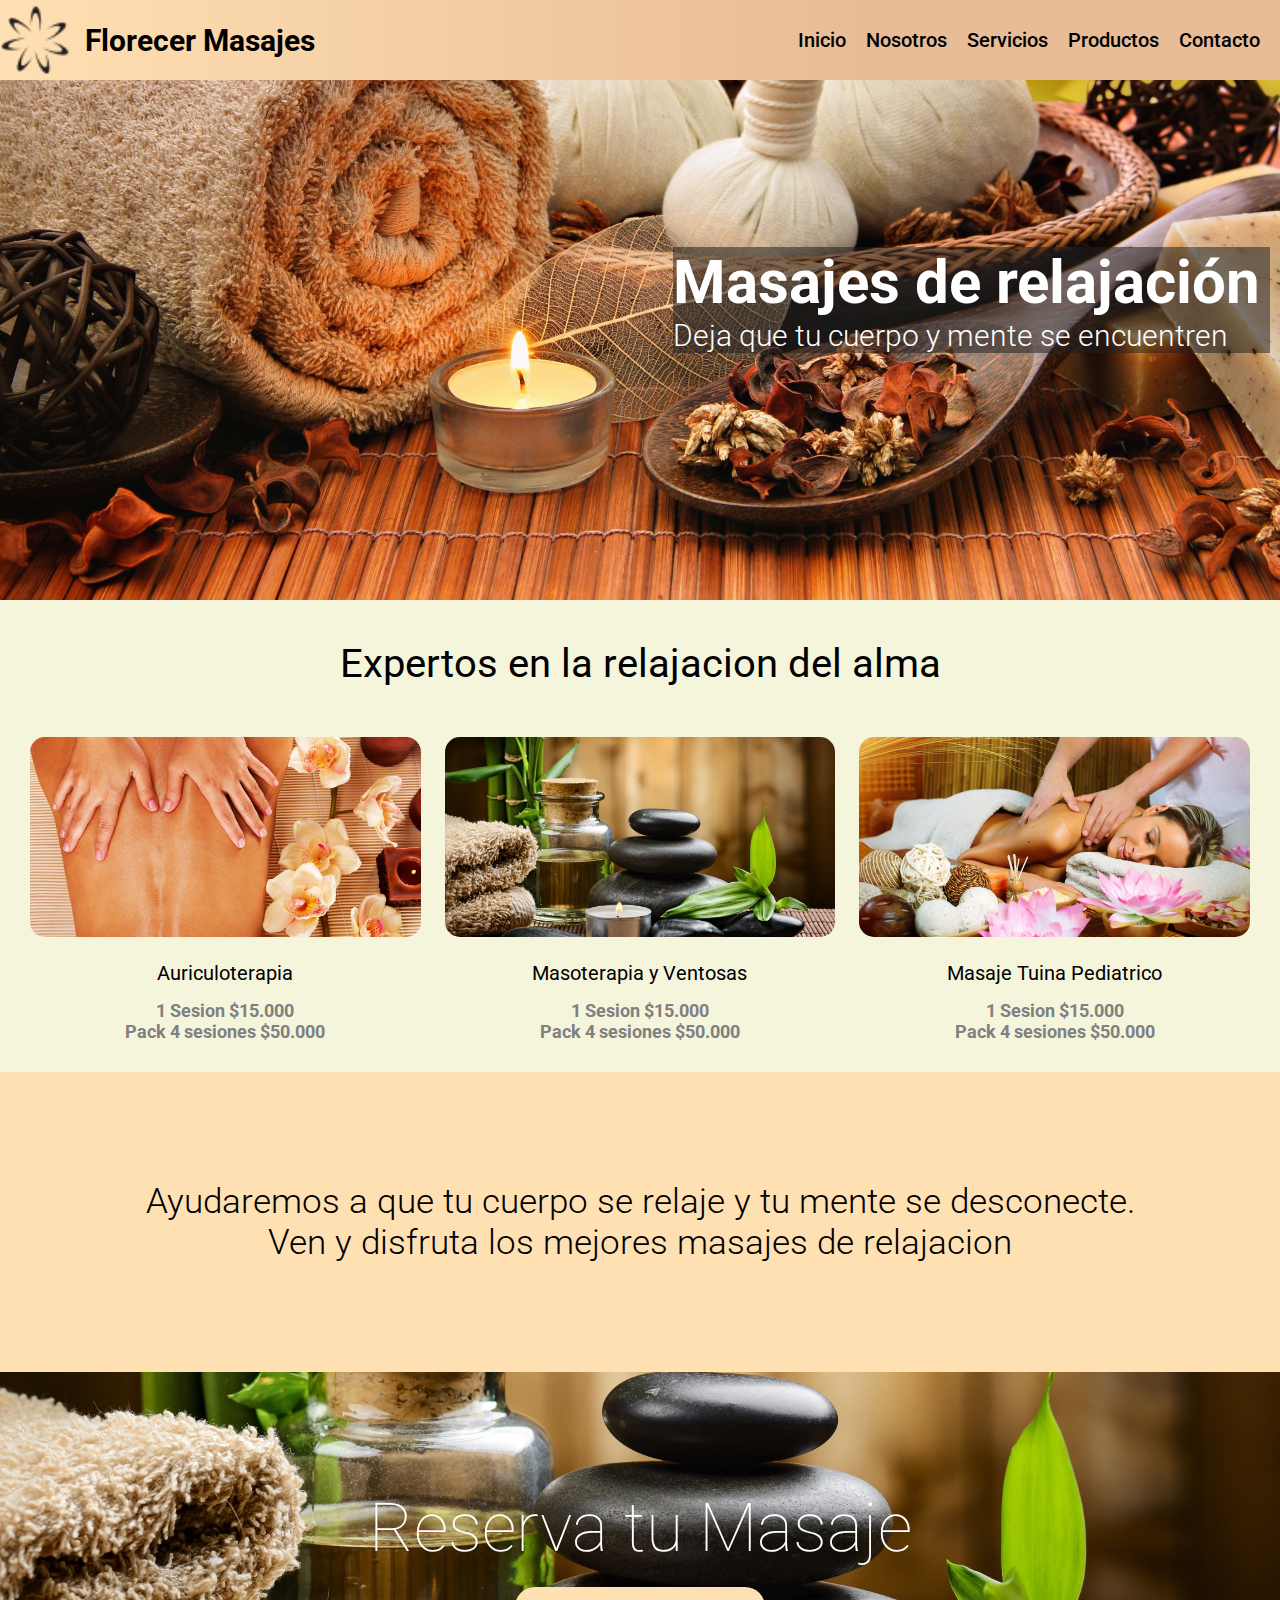
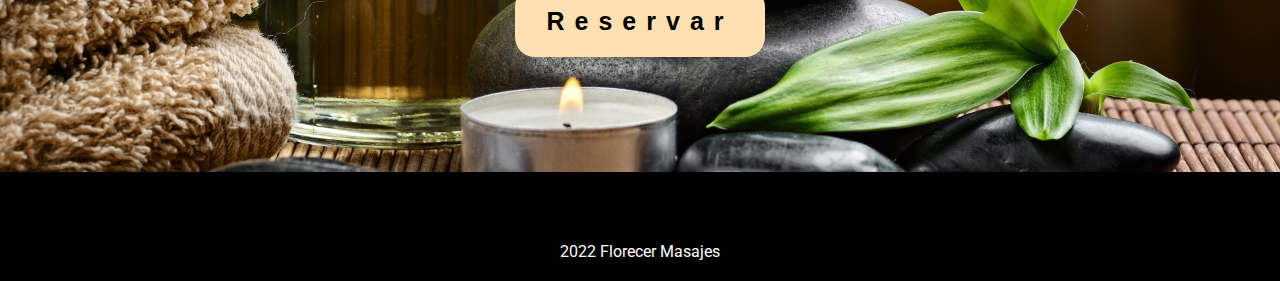
==== index.html @ dd9ccfd7 "clonando repositorio" ====
<!DOCTYPE html>
<html lang="en">

<head>
  <meta charset="UTF-8" />
  <meta http-equiv="X-UA-Compatible" content="IE=edge" />
  <meta name="viewport" content="width=device-width, initial-scale=1.0" />

  <!-- Estilos -->

  <link rel="stylesheet" href="./CSS/estilos.css" />

  <!-- fuente de iconos-->
  <link rel="stylesheet" href="https://cdnjs.cloudflare.com/ajax/libs/font-awesome/6.1.1/css/all.min.css"
    integrity="sha512-KfkfwYDsLkIlwQp6LFnl8zNdLGxu9YAA1QvwINks4PhcElQSvqcyVLLD9aMhXd13uQjoXtEKNosOWaZqXgel0g=="
    crossorigin="anonymous" referrerpolicy="no-referrer">

  <title>FLorecer Masajes</title>
</head>

<body>
  <!-- inicio header-->
  <header>
    <a href="" class="logo">
      <img class="img_nav" src="Multimedia/Logo_pagina.png" alt="Logo Pagina">
      <p class="texto_logo">Florecer Masajes</p>
    </a>
    <!-- Menu de navegacion-->
    <nav>

      <ul class="menu_items">
        <li><a href="index.html">Inicio</a></li>
        <li><a href="./Paginas/nosotros.html">Nosotros</a></li>
        <li><a href="./Paginas/servicios.html">Servicios</a></li>
        <li><a href="./Paginas/productos.html">Productos</a></li>
        <li><a href="./Paginas/contacto.html">Contacto</a></li>
      </ul>
    </nav>
    <!-- Fin menu de navegacion-->
  </header>
  <!-- Fin Header-->
  <!-- inicio seccion 1-->
  <section class="seccion1">
    <div class="textos_seccion1">
      <h1>Masajes de relajación</h1>
      <p>Deja que tu cuerpo y mente se encuentren</p>
    </div>
  </section>
  <!-- Fin seccion 1-->

  <!-- Inicio seccion 2-->
  <section class="seccion2">
    <div class="text_central">
      <h2>Expertos en la relajacion del alma</h2>
    </div>

    <div class="servicios_content">
      <div class="caja_servicios">
        <img src="Multimedia/imagen_1.jpg" alt="Servicio 1">
        <p>Auriculoterapia</p>
        <h5>1 Sesion $15.000</h5>
        <h5>Pack 4 sesiones $50.000</h5>
      </div>

      <div class="caja_servicios">
        <img src="Multimedia/imagen_2.jpg" alt="Servicio 1">
        <p>Masoterapia y Ventosas</p>
        <h5>1 Sesion $15.000</h5>
        <h5>Pack 4 sesiones $50.000</h5>
      </div>

      <div class="caja_servicios">
        <img src="Multimedia/imagen_3.jpg" alt="Servicio 1">
        <p>Masaje Tuina Pediatrico</p>
        <h5>1 Sesion $15.000</h5>
        <h5>Pack 4 sesiones $50.000</h5>
      </div>
    </div>
  </section>
  <!-- Fin seccion 2-->

  <!-- Inicio seccion 3-->
  <section class="seccion3">
    <p class="seccion3_p1">Ayudaremos a que tu cuerpo se relaje y tu mente se desconecte.</p>
    <p class="seccion3_p2">Ven y disfruta los mejores masajes de relajacion</p>
  </section>
  <!-- fin seccion 3-->

  <!-- inicio seccion 4-->
  <section class="seccion4">
    <div class="text_seccion">
      <h2>Reserva tu Masaje</h2>
    </div>
    <a class="text_btn" href="Paginas/contacto.html">
      <button class="call_btn">Reservar</button>
    </a>
  </section>
  <!-- Fin seccion 4-->

  <!-- inicio pie de pagina Footer-->
  <footer>
    <div class="rrss">
      <a href="http://www.facebook.cl" target="blank"><i class="fa-brands fa-facebook"></i></a>
      <a href="http://www.Instagram.cl" target="blank"><i class="fa-brands fa-instagram"></i></a>
      <a href="http://www.Linkedin.cl" target="blank"><i class="fa-brands fa-whatsapp"></i></a>
    </div>
    <div class="texto_social">
      <p>2022 Florecer Masajes</p>
    </div>
  </footer>
  <!-- fin del pie de pagina Footer-->
</body>

</html>
---- CSS/estilos.css ----
@import url("https://fonts.googleapis.com/css2?family=Roboto&display=swap");
* {
  margin: 0;
  padding: 0;
  box-sizing: border-box;
  text-decoration: none;
}

body {
  background: rgb(255, 224, 178);
  font-family: "Roboto", sans-serif;
  width: auto;
}

header {
  display: flex;
  height: 80px;
  align-items: center;
  position: fixed;
  width: 100%;
  background: linear-gradient(90deg, rgb(255, 224, 178) 0%, rgb(232, 188, 151) 67%);
  justify-content: space-between;
  z-index: 1;
}

/*Estilos Menu de navegacion*/
nav {
  display: flex;
  align-items: center;
}

.logo {
  display: flex;
  align-items: center;
  justify-content: space-around;
  color: black;
}

.logo img {
  height: 70px;
  margin-right: 15px;
}

.menu_items {
  display: flex;
  list-style: none;
}

.menu_items a {
  font-size: 20px;
  font-weight: 500;
  color: black;
  padding-right: 20px;
}

.menu_items li:hover {
  transform: translate(-5px, -5px);
  transition: all 0.3s;
}

.texto_logo {
  font-size: 30px;
  font-weight: 700;
}

/*inicio estilos footer*/
footer {
  color: white;
  background-color: black;
  text-align: center;
  padding: 20px;
}

.rrss {
  margin-bottom: 15px;
}

.rrss a {
  padding: 0 25px;
  color: white;
  font-size: 30px;
}

.rrss i:hover {
  transition: 1s;
  transform: rotate(360deg);
}

/* fin estilos footer*/
/* estilos seccion 1*/
.seccion1 {
  display: flex;
  justify-content: center;
  flex-direction: column;
  align-items: end;
  width: 100%;
  height: 600px;
  background-image: url(../Multimedia/FondoSeccion_1.jpg);
  background-repeat: no-repeat;
  background-size: cover;
  background-position: 50% 100%;
  font-size: 30px;
  font-weight: 300;
  color: white;
}

.seccion1 h1 {
  margin-right: 10px;
  background-color: rgba(34, 34, 34, 0.541);
  padding-right: 10px;
}

.seccion1 p {
  margin-right: 10px;
  background-color: rgba(34, 34, 34, 0.541);
  padding-right: 10px;
}

/*inicio estilos seccion2*/
.seccion2 {
  background-color: beige;
}

.text_central {
  text-align: center;
  padding-top: 40px;
}

.text_central h2 {
  font-size: 40px;
  font-weight: 400;
}

.servicios_content {
  display: grid;
  grid-template-columns: repeat(auto-fit, minmax(370px, auto));
  grid-gap: 24px;
  align-items: center;
  margin-top: 20px;
  cursor: pointer;
  padding: 30px;
  justify-content: center;
}

.caja_servicios {
  text-align: center;
}

.caja_servicios img {
  max-width: 100%;
  width: 400px;
  height: 200px;
  border-radius: 15px;
  margin-bottom: 20px;
  object-fit: cover;
  transition: all 0.3s;
}

.caja_servicios img:hover {
  transform: scale(1.1);
}

.caja_servicios p {
  font-size: 20px;
  margin-bottom: 15px;
}

.caja_servicios h5 {
  font-size: 18px;
  font-weight: 700;
  color: grey;
}

/*fin estilos seccion2*/
/*--inicio estilos seccion3--*/
.seccion3 {
  display: flex;
  flex-direction: column;
  align-items: center;
  justify-content: center;
  text-align: center;
  font-size: 35px;
  font-weight: 300;
  height: 300px;
  background-color: #ffe0b2;
}

/*--Fin estilos seccion3--*/
/*--inicio estilos seccion4--*/
.seccion4 {
  height: 400px;
  display: flex;
  flex-direction: column;
  justify-content: center;
  background-image: url(../Multimedia/imagen_4.jpg);
  background-repeat: no-repeat;
  background-size: cover;
  background-position: 50% 100%;
  font-size: 45px;
  color: white;
  align-items: center;
  text-align: center;
}

.seccion4 h2 {
  font-weight: lighter;
}

.call_btn {
  height: 70px;
  width: 250px;
  background-color: #ffe0b2;
  border-style: none;
  border-radius: 20px;
  font-size: 25px;
  font-weight: 700;
  letter-spacing: 10px;
  margin-top: 20px;
  transition: all 0.3s;
}

.call_btn:hover {
  transform: scale(1.1);
}

button {
  color: black;
  cursor: pointer;
}

/* fin estilos seccion4*/
/* Inicio estilos pagina nosotros */
.nosotros {
  background-color: #ffe0b2;
  display: grid;
  align-items: center;
  grid-template-columns: repeat(2, 1fr);
  padding-top: 110px;
}

.img_nosotros {
  margin: 0 auto;
}

.img_nosotros img {
  border-radius: 25%;
  max-width: 500px;
  width: 100%;
  height: auto;
}

.texto_nosotros {
  padding: 45px 0;
  text-align: justify;
  line-height: 25px;
  margin: 0 50px;
}

.texto_nosotros h2 {
  font-size: 16px;
  font-weight: 400;
  padding-top: 10px;
}

.texto_nosotros li {
  margin-left: 30px;
}

/* Inicio estilos pagina servicios */
.servicios {
  width: 80%;
  margin: 0 auto;
  padding: 120px 0 20px;
}

.cabecera {
  text-align: center;
  padding: 20px;
  font-weight: 400;
  margin-bottom: 20px;
  line-height: 30px;
}

.cabecera p {
  font-size: 20px;
}

span {
  font-weight: bolder;
}

.producto {
  width: 80%;
  margin: 0 auto;
  display: flex;
  align-items: center;
}

.producto_img img {
  width: 200px;
  height: 200px;
  border-radius: 15%;
  padding: 15px;
  object-fit: cover;
}

.textos_productos {
  text-align: justify;
  padding: 20px;
  font-weight: 300;
}

/* Inicio estilos pagina productos */
.productos {
  padding: 120px 0;
  margin: 0 auto;
}

.parrafo_producto {
  text-align: center;
}

.cabecera_productos {
  display: grid;
  grid-template-columns: repeat(auto-fit, minmax(400px, auto));
  text-align: center;
  padding-top: 20px;
}

.cabecera_productos p {
  font-weight: 300;
  text-align: center;
}

.cabecera_productos img {
  max-width: 500px;
  width: 350px;
  height: 350px;
  border-radius: 15%;
  padding: 15px;
  object-fit: cover;
  cursor: pointer;
}

.cabecera_productos img:hover {
  transition: all 0.5s;
  transform: scale(1.1);
}

/* Inicio estilos pagina Contacto */
.contacto {
  display: flex;
  justify-content: center;
  align-items: center;
  padding-top: 120px;
  padding-bottom: 40px;
  text-align: center;
}

.mapa_contacto {
  padding-right: 30px;
}

.mapa_contacto iframe {
  border-radius: 30px;
}

.texto_contacto h1 {
  padding-bottom: 15px;
}

/* Medias query*/
@media screen and (max-width: 900px) {
  header {
    flex-direction: column;
    height: auto;
    justify-content: center;
  }
  .menu_items li {
    padding: 5px;
  }
  .seccion3 p {
    font-size: 30px;
  }
  .seccion4 {
    font-size: 35px;
  }
  .nosotros {
    grid-template-columns: repeat(1, 1fr);
  }
  .img_nosotros {
    margin: 0 auto;
  }
}
@media screen and (max-width: 560px) {
  .menu_items {
    flex-direction: column;
    padding: 15px;
  }
  header {
    padding-top: 10px;
    align-items: flex-start;
  }
  .menu_items li {
    padding: 5px;
  }
  .textos_seccion1 {
    margin-top: 100px;
    font-size: 25px;
  }
  .textoInicial {
    font-size: 20px;
  }
  .call_btn {
    height: 90px;
    width: 250px;
    font-size: 20px;
    font-weight: 700;
    letter-spacing: 15px;
  }
  .img_nosotros {
    width: 300px;
  }
  .servicios {
    padding-top: 300px;
  }
  .producto {
    flex-direction: column;
    width: auto;
  }
  .textos_productos p {
    width: auto;
  }
  .productos {
    padding-top: 300px;
  }
  .contacto {
    flex-direction: column;
    padding-top: 300px;
  }
  .mapa_contacto iframe {
    width: 100%;
    justify-content: center;
  }
}

/*# sourceMappingURL=estilos.css.map */
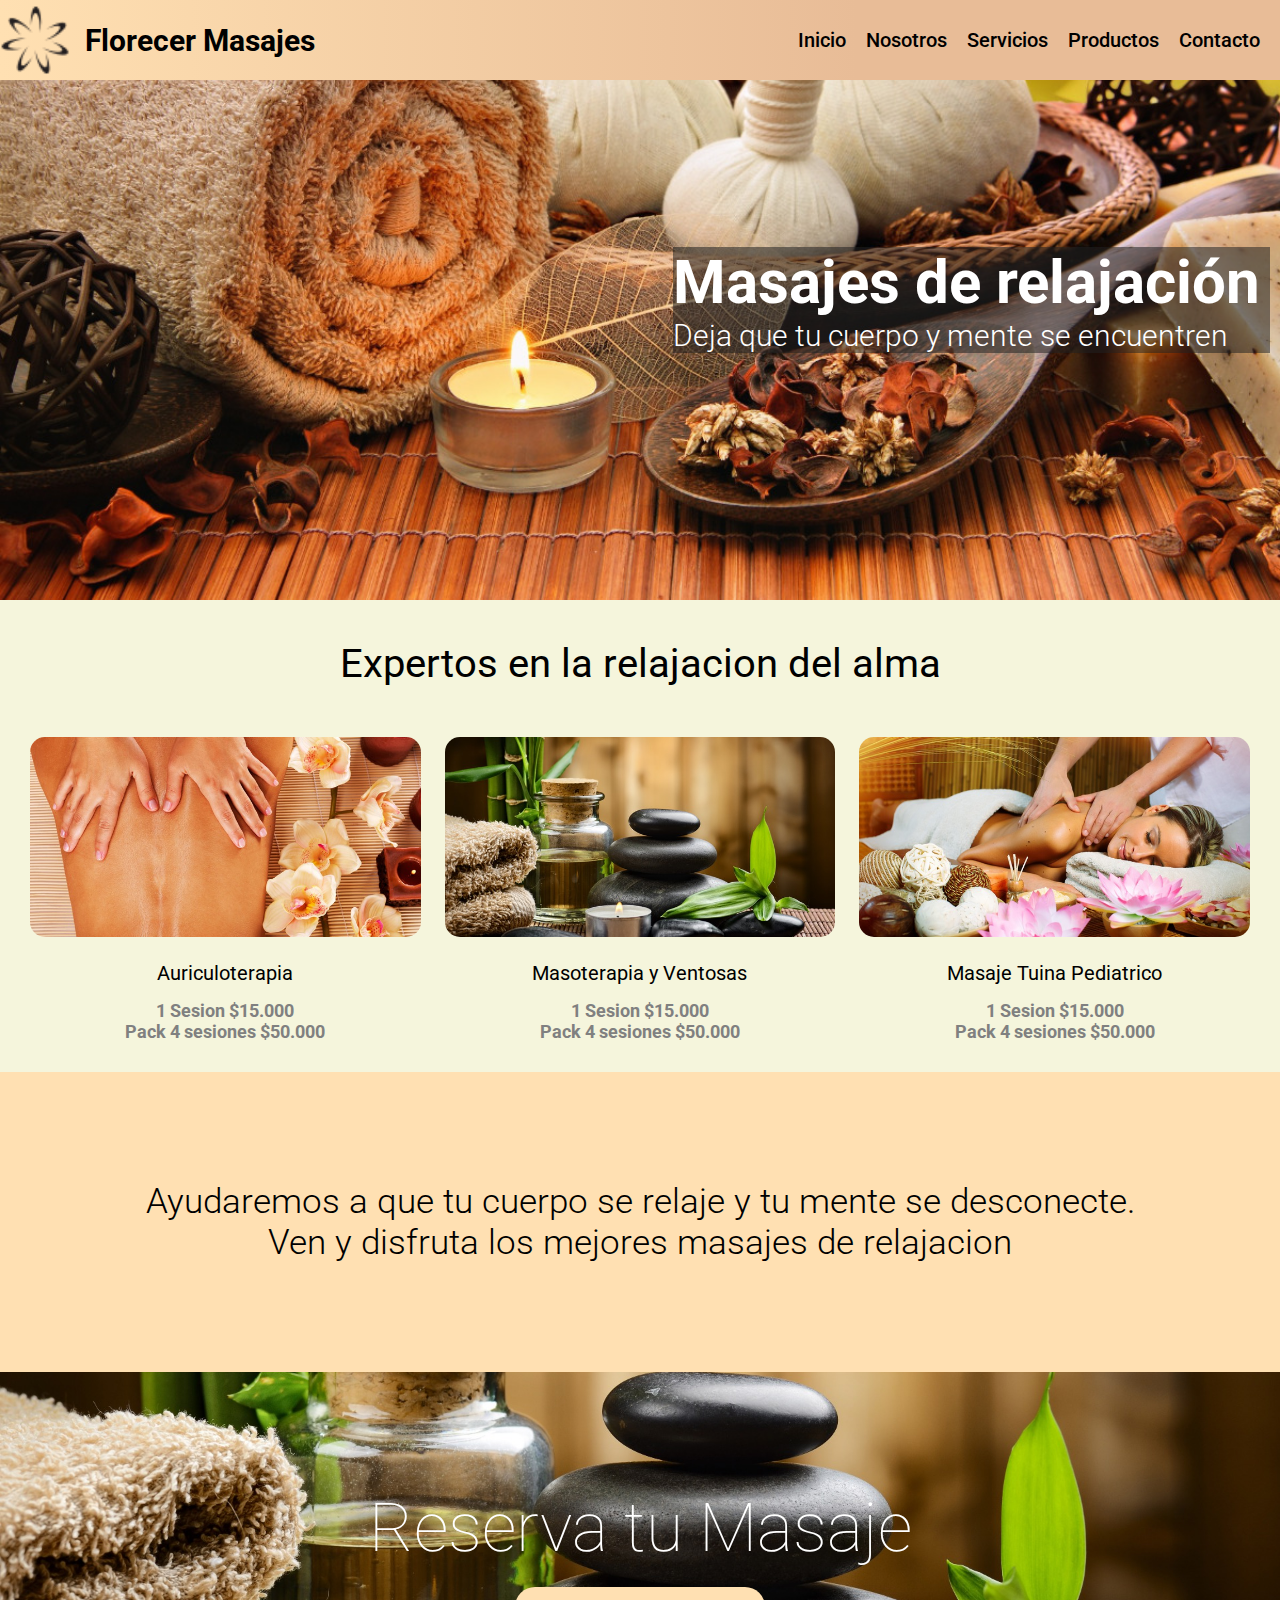
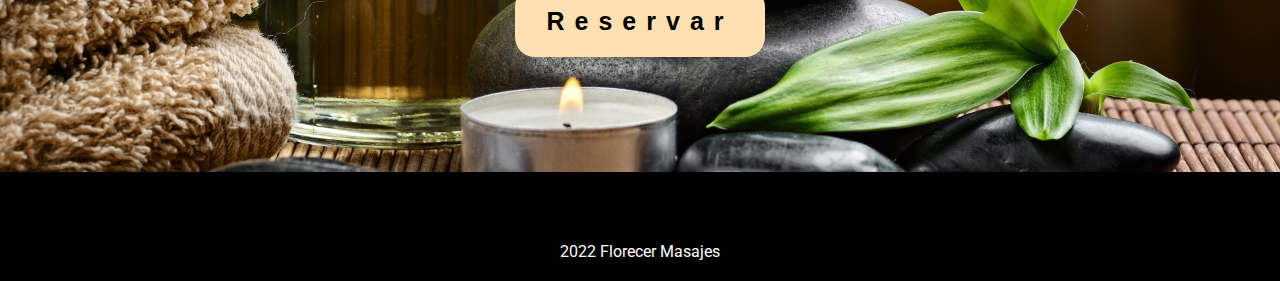
==== commit 1c94a7cb: "SEO" ====
--- a/index.html
+++ b/index.html
@@ -5,29 +5,36 @@
   <meta charset="UTF-8" />
   <meta http-equiv="X-UA-Compatible" content="IE=edge" />
   <meta name="viewport" content="width=device-width, initial-scale=1.0" />
+  <meta name="description" content="Especialistas en masajes de relajacion para que tu cuerpo y mente se encuentren, a traves de tecnicas de Auriculoterapia, masaje tuina, masoterapia y ventosas"/>
+  <meta name="keywords" content="masajes, auriculoterapia, masaje tuina, ventosas, masoterapia, relajacion">
+  <meta name="author" content="Hernan Paulsen" />
+  <meta name="copyright" content="Hernan Paulsen" />
+  <meta porperty="og:title" content="FLorecer Masajes / Masajes de relajacion"/>
+  <meta porperty="og:description" content="Especialistas en masajes de relajacion para que tu cuerpo y mente se encuentren, a traves de tecnicas de Auriculoterapia, masaje tuina, masoterapia y ventosas">
+  <meta property="og:url" content="https://florecer_masajes.cl"/>
+  <meta property="og:site_name" content="Florecer Masajes">
+  
 
-  <!-- Estilos -->
-
+  <!-- ESTILOS -->
   <link rel="stylesheet" href="./CSS/estilos.css" />
 
-  <!-- fuente de iconos-->
+  <!-- ICONOS -->
   <link rel="stylesheet" href="https://cdnjs.cloudflare.com/ajax/libs/font-awesome/6.1.1/css/all.min.css"
     integrity="sha512-KfkfwYDsLkIlwQp6LFnl8zNdLGxu9YAA1QvwINks4PhcElQSvqcyVLLD9aMhXd13uQjoXtEKNosOWaZqXgel0g=="
     crossorigin="anonymous" referrerpolicy="no-referrer">
 
-  <title>FLorecer Masajes</title>
+  <title>FLorecer Masajes / Masajes de relajacion</title>
 </head>
 
 <body>
-  <!-- inicio header-->
+  <!-- HEADER -->
   <header>
     <a href="" class="logo">
       <img class="img_nav" src="Multimedia/Logo_pagina.png" alt="Logo Pagina">
       <p class="texto_logo">Florecer Masajes</p>
     </a>
-    <!-- Menu de navegacion-->
+    <!-- NAVBAR-->
     <nav>
-
       <ul class="menu_items">
         <li><a href="index.html">Inicio</a></li>
         <li><a href="./Paginas/nosotros.html">Nosotros</a></li>
@@ -36,19 +43,18 @@
         <li><a href="./Paginas/contacto.html">Contacto</a></li>
       </ul>
     </nav>
-    <!-- Fin menu de navegacion-->
+
   </header>
-  <!-- Fin Header-->
-  <!-- inicio seccion 1-->
+
+  <!-- SECCION1 -->
   <section class="seccion1">
     <div class="textos_seccion1">
       <h1>Masajes de relajación</h1>
       <p>Deja que tu cuerpo y mente se encuentren</p>
     </div>
   </section>
-  <!-- Fin seccion 1-->
 
-  <!-- Inicio seccion 2-->
+  <!-- SECCION2 -->
   <section class="seccion2">
     <div class="text_central">
       <h2>Expertos en la relajacion del alma</h2>
@@ -56,37 +62,35 @@
 
     <div class="servicios_content">
       <div class="caja_servicios">
-        <img src="Multimedia/imagen_1.jpg" alt="Servicio 1">
+        <img src="Multimedia/imagen_1.jpg" alt="auriculoterapia">
         <p>Auriculoterapia</p>
         <h5>1 Sesion $15.000</h5>
         <h5>Pack 4 sesiones $50.000</h5>
       </div>
 
       <div class="caja_servicios">
-        <img src="Multimedia/imagen_2.jpg" alt="Servicio 1">
+        <img src="Multimedia/imagen_2.jpg" alt="Masoterapia y Ventosas">
         <p>Masoterapia y Ventosas</p>
         <h5>1 Sesion $15.000</h5>
         <h5>Pack 4 sesiones $50.000</h5>
       </div>
 
       <div class="caja_servicios">
-        <img src="Multimedia/imagen_3.jpg" alt="Servicio 1">
+        <img src="Multimedia/imagen_3.jpg" alt="Masaje tuina pediatrico">
         <p>Masaje Tuina Pediatrico</p>
         <h5>1 Sesion $15.000</h5>
         <h5>Pack 4 sesiones $50.000</h5>
       </div>
     </div>
   </section>
-  <!-- Fin seccion 2-->
 
-  <!-- Inicio seccion 3-->
+  <!-- SECCION3 -->
   <section class="seccion3">
     <p class="seccion3_p1">Ayudaremos a que tu cuerpo se relaje y tu mente se desconecte.</p>
     <p class="seccion3_p2">Ven y disfruta los mejores masajes de relajacion</p>
   </section>
-  <!-- fin seccion 3-->
 
-  <!-- inicio seccion 4-->
+  <!-- SECCION4 -->
   <section class="seccion4">
     <div class="text_seccion">
       <h2>Reserva tu Masaje</h2>
@@ -95,9 +99,8 @@
       <button class="call_btn">Reservar</button>
     </a>
   </section>
-  <!-- Fin seccion 4-->
 
-  <!-- inicio pie de pagina Footer-->
+  <!-- FOOTER -->
   <footer>
     <div class="rrss">
       <a href="http://www.facebook.cl" target="blank"><i class="fa-brands fa-facebook"></i></a>
@@ -108,7 +111,7 @@
       <p>2022 Florecer Masajes</p>
     </div>
   </footer>
-  <!-- fin del pie de pagina Footer-->
+
 </body>
 
 </html>--- a/CSS/estilos.css
+++ b/CSS/estilos.css
@@ -16,17 +16,12 @@
   display: flex;
   height: 80px;
   align-items: center;
+  justify-content: flex-end;
   position: fixed;
   width: 100%;
   background: linear-gradient(90deg, rgb(255, 224, 178) 0%, rgb(232, 188, 151) 67%);
   justify-content: space-between;
   z-index: 1;
-}
-
-/*Estilos Menu de navegacion*/
-nav {
-  display: flex;
-  align-items: center;
 }
 
 .logo {
